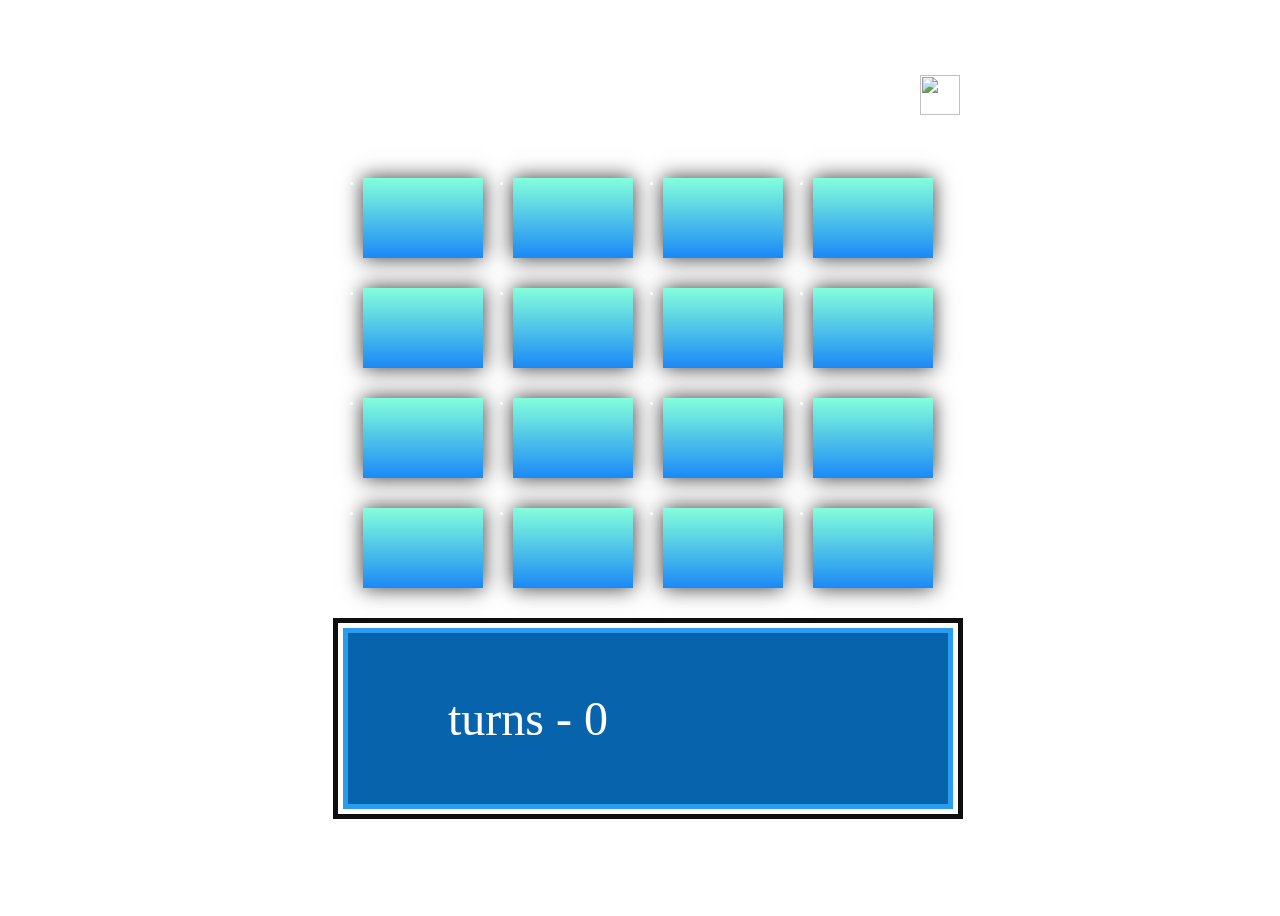
==== index.html @ a7846d17 "Add files via upload" ====
<!DOCTYPE html>
<html lang="en">
<head>
    <meta charset="UTF-8">
    <meta name="viewport" content="width=device-width, initial-scale=1.0">
    <meta http-equiv="X-UA-Compatible" content="ie=edge">
    <link href="fonts/notepenkit/stylesheet.css" rel="stylesheet">
    <link href="fonts/memorygame/font/flaticon.css" rel="stylesheet">
    <link href="css/reset.css" rel="stylesheet">
    <link href="css/app.css" rel="stylesheet">
    <link href="img/favicon.png" rel="icon">
    <title>?-CARD</title>
</head>
<body>
    <div class="wrapper">
        <header class="header">
            <h1 class="title">?-CARD</h1>
            <a class="github-link" href="https://github.com/KingOfCaves" target="_blank">
                kingofcaves
                <img class="github-logo" src="img/github-logo.png">
            </a>
        </header>
        <main class="display">
            <ul class="table-top">
            </ul>
            <article class="results">
                <p class="results__title"></p>
                <p class="results__time">time: <span class="seconds"></span> sec</p>
            </article>
        </main>
        <footer class="game-ui">
            <p class="prompt">turns - <span class="turns">0</span></p>
            <!-- <p class="time"><span class="seconds">0</span> seconds</p> -->
            <div class="rank">
                <span class="flaticon-star-1"></span>
                <span class="flaticon-star-1"></span>
                <span class="flaticon-star-1"></span>
            </div>
            <div class="redo">
                <svg><use xlink:href="img/svg/freepik-pixel/memeoryGame.svg#undo"></use></svg>
            </div>
        </footer>
    </div>
<script src="js/app.js"></script>
</body>
</html>
---- css/app.css ----
:root {
    --color-1: #382478;
    --color-2: #0863ad;
    --color-3: #299cef;
    --color-4: #fff;
    --color-5: #0f0f0f;
    --color-6: #84ffda;
    --color-7: #1b89f7;

    --border-1: 0 0 0 .5rem var(--color-3),
                0 0 0 1rem var(--color-4),
                0 0 0 1.5rem var(--color-5);
                /* 0 0 3rem 1.5rem rgba(0,0,0,0.6); */
    --border-2: 0 0 0 .5rem var(--color-4);
}
html {
    font-size: 62.5%;
    box-sizing: border-box;
}
*, *::before, *::after {
    box-sizing: inherit;
}
body {
    height: 100vh;
    width: 100vw;

    background-image: url("../img/bg5.png");
    background-repeat: no-repeat;
    background-size: cover;
    background-position: bottom;

    font-family: "notepenmedium";
    color: var(--color-4);
}
.wrapper {
    width: 84rem;
    height: 100%;
    margin: 0 auto;

    display: flex;
    flex-direction: column;
    justify-content: center;
    align-items: center;
}
.display {
    position: relative;
    height: auto;
    width: auto;
}

.header {
    height: auto;
    width: 64rem;
    margin-bottom: 1rem;

    display: flex;
    justify-content: space-between;
    align-items: center;

    font-size: 4.8rem;
}
.github-link {
    display: flex;
    align-items: center;
}
.github-link:link, .github-link:visited {
    text-decoration: none;
    color: inherit;
}
.github-logo {
    width: 4rem;
    height: 4rem;
    margin-left: .4rem;
}

.table-top {
    height: auto;
    width: auto;
    padding: 4rem;
    padding-bottom: 6rem;
    /* overflow: hidden; */

    display: grid;
    grid-template-columns: 1fr 1fr 1fr 1fr;
    align-items: center;
    justify-items: center;
    cursor: cell;
}
.card {
    position: relative;
    width: 14rem;
    height: 12rem;
    margin: 2rem;

    flex-shrink: 0;
    z-index: 10;
    box-shadow: 0 0 2rem rgba(0,0,0,0.8);
    background-image:
        linear-gradient(
            to bottom,
            var(--color-6),
            var(--color-7));
    backface-visibility: hidden;
    /* box-shadow: var(--border-2); */
}
.card:hover:not(.flip).card::before {
    transform: translate(8px, -8px);
}
.card::before {
    content: "";
    position: absolute;
    top: 0;
    left: 0;
    height: 100%;
    width: 100%;
    background-image:
        linear-gradient(
            to bottom,
            var(--color-6),
            var(--color-7)),
        url("../img/card-back.png");
    background-blend-mode: color;
    background-size: cover;
    background-repeat: no-repeat;
    background-position: center;
    z-index: 14;
    transition: transform .2s, opacity .4s;
    backface-visibility: hidden;
}
.flip.card::before{
    content: "";
    opacity: 0;
}
.status {
    display: block;
    position: absolute;
    top: .2rem;
    right: .2rem;
    z-index: 12;
    opacity: .6;
    transition: opacity .4s;
    font-size: 2.4rem;
    color: var(--color-5);
}
.type {
    display: block;
    position: absolute;
    top: 50%;
    left: 50%;
    transform: translate(-50%, -40%);
    opacity: .6;
    z-index: 10;
    font-size: 7rem;
    color: var(--color-5);
}
.game-ui {
    height: auto;
    width: 75%;
    margin-top: -4rem;
    padding: 1rem 3rem;
    z-index: 20;

    background-color: var(--color-2);
    box-shadow: var(--border-1);

    display: flex;
    justify-content: space-evenly;
    align-items: center;
    font-size: 4.8rem;
    cursor: default;
}
.prompt {
    margin-right: 1rem;
    text-align: center;
    /* font-size: 1.2em; */
}
.rank {
    display: flex;
    font-size: .6em;
}
.rank *:not(:last-child) {
    margin-right: 1rem;
}
.redo {
    display: flex;
    align-items: center;
    padding: 2rem;
}
.redo svg {
    width: 3rem;
    height: 3rem;
    transition: all 1s;
    fill: var(--color-4);
}
.redo:hover svg{
    transform: rotateZ(-360deg);
}

.results {
    width: 100%;
    height: 0;
    position: absolute;
    top: 50%;
    left: 50%;
    transform: translate(-50%, -50%);
    z-index: 16;
    display: flex;
    justify-content: center;
    align-items: center;
    flex-direction: column;
    transition: all 1s;
    overflow: hidden;
}
.results * {
    opacity: 0;
    transition: inherit;
}
.results-open {
    background-color: var(--color-7);
    box-shadow: var(--border-2);
    height: 100%;
}
.results-open * {
    opacity: 1;
}
.results__title {
    margin-bottom: 1rem;
    font-size: 6rem;
    text-transform: uppercase;
}
.results__time {
    font-size: 5rem;
}

@media screen and (max-width: 1200px), screen and (max-height: 900px) {
    .card {
        margin: 1.5rem;
        width: 12rem;
        height: 8rem;

    }
    .game-ui {
        width: 60rem;
    }
    .type {
        font-size: 5rem;
    }
}

@media screen and (max-width: 900px),  screen and (max-height: 700px){
    :root {
        --border-1: 0 0 0 .25rem var(--color-3),
                0 0 0 .5rem var(--color-4),
                0 0 0 .75rem var(--color-5);
    }
    body {
        overflow: hidden;
    }
    .wrapper {
        margin: 0;
        width: 100%;
        height: 100%;
        justify-content: center;
        flex-direction: column;
    }
    .header {
        width: 30rem;
        position: absolute;
        left: 4rem;
        top: 50%;
        font-size: 3rem;
        transform:
            translate(-50%, -50%)
            rotate(-90deg);
    }
    .title {
        display: none;
        margin: 2rem;
    }
    .github-logo {
        width: 2rem;
        height: 2rem;
    }
    .github-link {
        margin: 0 auto;
    }
    .table-top {
        padding: 0;
    }
    .card {
        margin: .5rem;
        width: 10rem;
        height: 8rem;
    }
    .card:hover:not(.flip).card::before {
    	transform: translate(0);
    }
    .game-ui {
        margin-top: .75rem;
        font-size: 2.4rem;
        width: 36rem;
        padding: 0;
    }
    .prompt {
        width: auto;
        margin: 0 1rem;
    }
    .redo {
        padding: 1rem;
    }
    .redo svg{
        width: 2rem;
        height: 2rem;
    }
    .status {
        font-size: 1.2rem;
    }
    .type {
        font-size: 3rem;
    }
    .results__title {
        font-size: 2.6rem;
    }
    .results__time {
        font-size: 2rem;
    }
}

@media screen and (max-width: 800px), screen and (max-height: 500px) {
    .card {
        width: 9rem;
        height: 7rem;
    }

    .game-ui {
        width: 24rem;
    }
}

@media screen and (max-width: 700px) {
    .card {
        width: 8rem;
        height: 6rem;
    }

    .game-ui {
        width: 24rem;
    }
}

@media screen and (max-width: 500px), screen and (max-height: 400px) {
    .card {
        width: 7rem;
        height: 5rem;
    }

    .game-ui {
        width: 24rem;
    }
}

@media screen and (min-width: 300px) and (max-height: 1000px) and (min-height: 460px) {
    .header {
        display: flex;
        position: absolute;
        top: 2rem;
        left: 50%;
        font-size: 3rem;
        transform:
            translate(-50%, 0)
            rotate(0);
    }
}

@media screen and (max-height: 400px){
    .game-ui {
        margin-top: 0.5rem;
    }
}
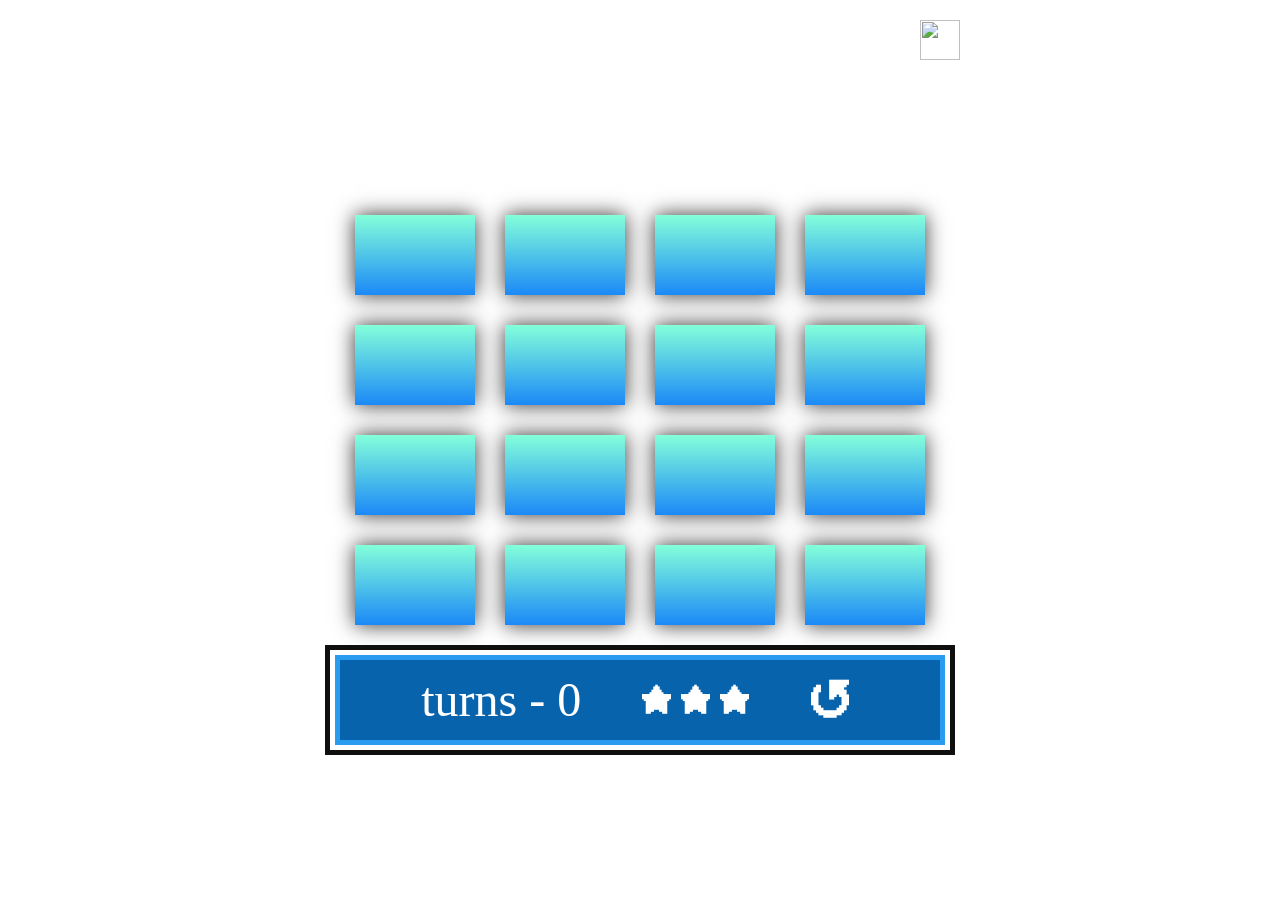
==== commit 3729ac89: "getting rid of useless stuff" ====
--- a/index.html
+++ b/index.html
@@ -1,46 +1,45 @@
-<!DOCTYPE html>
-<html lang="en">
-<head>
-    <meta charset="UTF-8">
-    <meta name="viewport" content="width=device-width, initial-scale=1.0">
-    <meta http-equiv="X-UA-Compatible" content="ie=edge">
-    <link href="fonts/notepenkit/stylesheet.css" rel="stylesheet">
-    <link href="fonts/memorygame/font/flaticon.css" rel="stylesheet">
-    <link href="css/reset.css" rel="stylesheet">
-    <link href="css/app.css" rel="stylesheet">
-    <link href="img/favicon.png" rel="icon">
-    <title>?-CARD</title>
-</head>
-<body>
-    <div class="wrapper">
-        <header class="header">
-            <h1 class="title">?-CARD</h1>
-            <a class="github-link" href="https://github.com/KingOfCaves" target="_blank">
-                kingofcaves
-                <img class="github-logo" src="img/github-logo.png">
-            </a>
-        </header>
-        <main class="display">
-            <ul class="table-top">
-            </ul>
-            <article class="results">
-                <p class="results__title"></p>
-                <p class="results__time">time: <span class="seconds"></span> sec</p>
-            </article>
-        </main>
-        <footer class="game-ui">
-            <p class="prompt">turns - <span class="turns">0</span></p>
-            <!-- <p class="time"><span class="seconds">0</span> seconds</p> -->
-            <div class="rank">
-                <span class="flaticon-star-1"></span>
-                <span class="flaticon-star-1"></span>
-                <span class="flaticon-star-1"></span>
-            </div>
-            <div class="redo">
-                <svg><use xlink:href="img/svg/freepik-pixel/memeoryGame.svg#undo"></use></svg>
-            </div>
-        </footer>
-    </div>
-<script src="js/app.js"></script>
-</body>
+<!DOCTYPE html>
+<html lang="en">
+<head>
+    <meta charset="UTF-8">
+    <meta name="viewport" content="width=device-width, initial-scale=1.0">
+    <meta http-equiv="X-UA-Compatible" content="ie=edge">
+    <link href="fonts/notepenkit/stylesheet.css" rel="stylesheet">
+    <link href="fonts/memorygame/font/flaticon.css" rel="stylesheet">
+    <link href="css/reset.css" rel="stylesheet">
+    <link href="css/app.css" rel="stylesheet">
+    <link href="img/favicon.png" rel="icon">
+    <title>?-CARD</title>
+</head>
+<body>
+    <div class="wrapper">
+        <header class="header">
+            <h1 class="title">?-CARD</h1>
+            <a class="github-link" href="https://github.com/KingOfCaves" target="_blank">
+                kingofcaves
+                <img class="github-logo" src="img/github-logo.png">
+            </a>
+        </header>
+        <main class="display">
+            <ul class="table-top">
+            </ul>
+            <article class="results">
+                <p class="results__title"></p>
+                <p class="results__time">time: <span class="seconds"></span> sec</p>
+            </article>
+        </main>
+        <footer class="game-ui">
+            <p class="prompt">turns - <span class="turns">0</span></p>
+            <div class="rank">
+                <span class="flaticon-star-1"></span>
+                <span class="flaticon-star-1"></span>
+                <span class="flaticon-star-1"></span>
+            </div>
+            <div class="redo">
+                <span class="flaticon-undo"></span>
+            </div>
+        </footer>
+    </div>
+<script src="js/app.js"></script>
+</body>
 </html>--- a/fonts/memorygame/font/flaticon.css
+++ b/fonts/memorygame/font/flaticon.css
@@ -0,0 +1,44 @@
+	/*
+  	Flaticon icon font: Flaticon
+  	Creation date: 16/09/2018 09:43
+  	*/
+
+@font-face {
+  font-family: "Flaticon";
+  src: url("./Flaticon.eot");
+  src: url("./Flaticon.eot?#iefix") format("embedded-opentype"),
+       url("./Flaticon.woff") format("woff"),
+       url("./Flaticon.ttf") format("truetype"),
+       url("./Flaticon.svg#Flaticon") format("svg");
+  font-weight: normal;
+  font-style: normal;
+}
+
+@media screen and (-webkit-min-device-pixel-ratio:0) {
+  @font-face {
+    font-family: "Flaticon";
+    src: url("./Flaticon.svg#Flaticon") format("svg");
+  }
+}
+
+[class^="flaticon-"]:before, [class*=" flaticon-"]:before,
+[class^="flaticon-"]:after, [class*=" flaticon-"]:after {
+  font-family: Flaticon;
+  font-style: normal;
+}
+
+.flaticon-star:before { content: "\f100"; }
+.flaticon-undo:before { content: "\f101"; }
+.flaticon-star-1:before { content: "\f102"; }
+.flaticon-check:before { content: "\f103"; }
+.flaticon-cancel:before { content: "\f104"; }
+.flaticon-snowflake:before { content: "\f105"; }
+.flaticon-humidity:before { content: "\f106"; }
+.flaticon-thunder:before { content: "\f107"; }
+.flaticon-sunrise:before { content: "\f108"; }
+.flaticon-night:before { content: "\f109"; }
+.flaticon-cloud:before { content: "\f10a"; }
+.flaticon-hailing:before { content: "\f10b"; }
+.flaticon-tornado:before { content: "\f10c"; }
+.flaticon-help:before { content: "\f10d"; }
+.flaticon-help-1:before { content: "\f10e"; }--- a/css/app.css
+++ b/css/app.css
@@ -1,379 +1,379 @@
-:root {
-    --color-1: #382478;
-    --color-2: #0863ad;
-    --color-3: #299cef;
-    --color-4: #fff;
-    --color-5: #0f0f0f;
-    --color-6: #84ffda;
-    --color-7: #1b89f7;
-
-    --border-1: 0 0 0 .5rem var(--color-3),
-                0 0 0 1rem var(--color-4),
-                0 0 0 1.5rem var(--color-5);
-                /* 0 0 3rem 1.5rem rgba(0,0,0,0.6); */
-    --border-2: 0 0 0 .5rem var(--color-4);
-}
-html {
-    font-size: 62.5%;
-    box-sizing: border-box;
-}
-*, *::before, *::after {
-    box-sizing: inherit;
-}
-body {
-    height: 100vh;
-    width: 100vw;
-
-    background-image: url("../img/bg5.png");
-    background-repeat: no-repeat;
-    background-size: cover;
-    background-position: bottom;
-
-    font-family: "notepenmedium";
-    color: var(--color-4);
-}
-.wrapper {
-    width: 84rem;
-    height: 100%;
-    margin: 0 auto;
-
-    display: flex;
-    flex-direction: column;
-    justify-content: center;
-    align-items: center;
-}
-.display {
-    position: relative;
-    height: auto;
-    width: auto;
-}
-
-.header {
-    height: auto;
-    width: 64rem;
-    margin-bottom: 1rem;
-
-    display: flex;
-    justify-content: space-between;
-    align-items: center;
-
-    font-size: 4.8rem;
-}
-.github-link {
-    display: flex;
-    align-items: center;
-}
-.github-link:link, .github-link:visited {
-    text-decoration: none;
-    color: inherit;
-}
-.github-logo {
-    width: 4rem;
-    height: 4rem;
-    margin-left: .4rem;
-}
-
-.table-top {
-    height: auto;
-    width: auto;
-    padding: 4rem;
-    padding-bottom: 6rem;
-    /* overflow: hidden; */
-
-    display: grid;
-    grid-template-columns: 1fr 1fr 1fr 1fr;
-    align-items: center;
-    justify-items: center;
-    cursor: cell;
-}
-.card {
-    position: relative;
-    width: 14rem;
-    height: 12rem;
-    margin: 2rem;
-
-    flex-shrink: 0;
-    z-index: 10;
-    box-shadow: 0 0 2rem rgba(0,0,0,0.8);
-    background-image:
-        linear-gradient(
-            to bottom,
-            var(--color-6),
-            var(--color-7));
-    backface-visibility: hidden;
-    /* box-shadow: var(--border-2); */
-}
-.card:hover:not(.flip).card::before {
-    transform: translate(8px, -8px);
-}
-.card::before {
-    content: "";
-    position: absolute;
-    top: 0;
-    left: 0;
-    height: 100%;
-    width: 100%;
-    background-image:
-        linear-gradient(
-            to bottom,
-            var(--color-6),
-            var(--color-7)),
-        url("../img/card-back.png");
-    background-blend-mode: color;
-    background-size: cover;
-    background-repeat: no-repeat;
-    background-position: center;
-    z-index: 14;
-    transition: transform .2s, opacity .4s;
-    backface-visibility: hidden;
-}
-.flip.card::before{
-    content: "";
-    opacity: 0;
-}
-.status {
-    display: block;
-    position: absolute;
-    top: .2rem;
-    right: .2rem;
-    z-index: 12;
-    opacity: .6;
-    transition: opacity .4s;
-    font-size: 2.4rem;
-    color: var(--color-5);
-}
-.type {
-    display: block;
-    position: absolute;
-    top: 50%;
-    left: 50%;
-    transform: translate(-50%, -40%);
-    opacity: .6;
-    z-index: 10;
-    font-size: 7rem;
-    color: var(--color-5);
-}
-.game-ui {
-    height: auto;
-    width: 75%;
-    margin-top: -4rem;
-    padding: 1rem 3rem;
-    z-index: 20;
-
-    background-color: var(--color-2);
-    box-shadow: var(--border-1);
-
-    display: flex;
-    justify-content: space-evenly;
-    align-items: center;
-    font-size: 4.8rem;
-    cursor: default;
-}
-.prompt {
-    margin-right: 1rem;
-    text-align: center;
-    /* font-size: 1.2em; */
-}
-.rank {
-    display: flex;
-    font-size: .6em;
-}
-.rank *:not(:last-child) {
-    margin-right: 1rem;
-}
-.redo {
-    display: flex;
-    align-items: center;
-    padding: 2rem;
-}
-.redo svg {
-    width: 3rem;
-    height: 3rem;
-    transition: all 1s;
-    fill: var(--color-4);
-}
-.redo:hover svg{
-    transform: rotateZ(-360deg);
-}
-
-.results {
-    width: 100%;
-    height: 0;
-    position: absolute;
-    top: 50%;
-    left: 50%;
-    transform: translate(-50%, -50%);
-    z-index: 16;
-    display: flex;
-    justify-content: center;
-    align-items: center;
-    flex-direction: column;
-    transition: all 1s;
-    overflow: hidden;
-}
-.results * {
-    opacity: 0;
-    transition: inherit;
-}
-.results-open {
-    background-color: var(--color-7);
-    box-shadow: var(--border-2);
-    height: 100%;
-}
-.results-open * {
-    opacity: 1;
-}
-.results__title {
-    margin-bottom: 1rem;
-    font-size: 6rem;
-    text-transform: uppercase;
-}
-.results__time {
-    font-size: 5rem;
-}
-
-@media screen and (max-width: 1200px), screen and (max-height: 900px) {
-    .card {
-        margin: 1.5rem;
-        width: 12rem;
-        height: 8rem;
-
-    }
-    .game-ui {
-        width: 60rem;
-    }
-    .type {
-        font-size: 5rem;
-    }
-}
-
-@media screen and (max-width: 900px),  screen and (max-height: 700px){
-    :root {
-        --border-1: 0 0 0 .25rem var(--color-3),
-                0 0 0 .5rem var(--color-4),
-                0 0 0 .75rem var(--color-5);
-    }
-    body {
-        overflow: hidden;
-    }
-    .wrapper {
-        margin: 0;
-        width: 100%;
-        height: 100%;
-        justify-content: center;
-        flex-direction: column;
-    }
-    .header {
-        width: 30rem;
-        position: absolute;
-        left: 4rem;
-        top: 50%;
-        font-size: 3rem;
-        transform:
-            translate(-50%, -50%)
-            rotate(-90deg);
-    }
-    .title {
-        display: none;
-        margin: 2rem;
-    }
-    .github-logo {
-        width: 2rem;
-        height: 2rem;
-    }
-    .github-link {
-        margin: 0 auto;
-    }
-    .table-top {
-        padding: 0;
-    }
-    .card {
-        margin: .5rem;
-        width: 10rem;
-        height: 8rem;
-    }
-    .card:hover:not(.flip).card::before {
-    	transform: translate(0);
-    }
-    .game-ui {
-        margin-top: .75rem;
-        font-size: 2.4rem;
-        width: 36rem;
-        padding: 0;
-    }
-    .prompt {
-        width: auto;
-        margin: 0 1rem;
-    }
-    .redo {
-        padding: 1rem;
-    }
-    .redo svg{
-        width: 2rem;
-        height: 2rem;
-    }
-    .status {
-        font-size: 1.2rem;
-    }
-    .type {
-        font-size: 3rem;
-    }
-    .results__title {
-        font-size: 2.6rem;
-    }
-    .results__time {
-        font-size: 2rem;
-    }
-}
-
-@media screen and (max-width: 800px), screen and (max-height: 500px) {
-    .card {
-        width: 9rem;
-        height: 7rem;
-    }
-
-    .game-ui {
-        width: 24rem;
-    }
-}
-
-@media screen and (max-width: 700px) {
-    .card {
-        width: 8rem;
-        height: 6rem;
-    }
-
-    .game-ui {
-        width: 24rem;
-    }
-}
-
-@media screen and (max-width: 500px), screen and (max-height: 400px) {
-    .card {
-        width: 7rem;
-        height: 5rem;
-    }
-
-    .game-ui {
-        width: 24rem;
-    }
-}
-
-@media screen and (min-width: 300px) and (max-height: 1000px) and (min-height: 460px) {
-    .header {
-        display: flex;
-        position: absolute;
-        top: 2rem;
-        left: 50%;
-        font-size: 3rem;
-        transform:
-            translate(-50%, 0)
-            rotate(0);
-    }
-}
-
-@media screen and (max-height: 400px){
-    .game-ui {
-        margin-top: 0.5rem;
-    }
+:root {
+    --color-1: #382478;
+    --color-2: #0863ad;
+    --color-3: #299cef;
+    --color-4: #fff;
+    --color-5: #0f0f0f;
+    --color-6: #84ffda;
+    --color-7: #1b89f7;
+
+    --border-1: 0 0 0 .5rem var(--color-3),
+                0 0 0 1rem var(--color-4),
+                0 0 0 1.5rem var(--color-5);
+                /* 0 0 3rem 1.5rem rgba(0,0,0,0.6); */
+    --border-2: 0 0 0 .5rem var(--color-4);
+}
+html {
+    font-size: 62.5%;
+    box-sizing: border-box;
+}
+*, *::before, *::after {
+    box-sizing: inherit;
+}
+body {
+    height: 100vh;
+    width: 100vw;
+
+    background-image: url("../img/bg5.png");
+    background-repeat: no-repeat;
+    background-size: cover;
+    background-position: bottom;
+
+    font-family: "notepenmedium";
+    color: var(--color-4);
+}
+.wrapper {
+    width: 84rem;
+    height: 100%;
+    margin: 0 auto;
+
+    display: flex;
+    flex-direction: column;
+    justify-content: center;
+    align-items: center;
+}
+.display {
+    position: relative;
+    height: auto;
+    width: auto;
+}
+
+.header {
+    height: auto;
+    width: 64rem;
+    margin-bottom: 1rem;
+
+    display: flex;
+    justify-content: space-between;
+    align-items: center;
+
+    font-size: 4.8rem;
+}
+.github-link {
+    display: flex;
+    align-items: center;
+}
+.github-link:link, .github-link:visited {
+    text-decoration: none;
+    color: inherit;
+}
+.github-logo {
+    width: 4rem;
+    height: 4rem;
+    margin-left: .4rem;
+}
+
+.table-top {
+    height: auto;
+    width: auto;
+    padding: 4rem;
+    padding-bottom: 6rem;
+    /* overflow: hidden; */
+
+    display: grid;
+    grid-template-columns: 1fr 1fr 1fr 1fr;
+    align-items: center;
+    justify-items: center;
+    cursor: cell;
+}
+.card {
+    position: relative;
+    width: 14rem;
+    height: 12rem;
+    margin: 2rem;
+
+    flex-shrink: 0;
+    z-index: 10;
+    box-shadow: 0 0 2rem rgba(0,0,0,0.8);
+    background-image:
+        linear-gradient(
+            to bottom,
+            var(--color-6),
+            var(--color-7));
+    backface-visibility: hidden;
+    /* box-shadow: var(--border-2); */
+}
+.card:hover:not(.flip).card::before {
+    transform: translate(8px, -8px);
+}
+.card::before {
+    content: "";
+    position: absolute;
+    top: 0;
+    left: 0;
+    height: 100%;
+    width: 100%;
+    background-image:
+        linear-gradient(
+            to bottom,
+            var(--color-6),
+            var(--color-7)),
+        url("../img/card-back.png");
+    background-blend-mode: color;
+    background-size: cover;
+    background-repeat: no-repeat;
+    background-position: center;
+    z-index: 14;
+    transition: transform .2s, opacity .4s;
+    backface-visibility: hidden;
+}
+.flip.card::before{
+    content: "";
+    opacity: 0;
+}
+.status {
+    display: block;
+    position: absolute;
+    top: .2rem;
+    right: .2rem;
+    z-index: 12;
+    opacity: .6;
+    transition: opacity .4s;
+    font-size: 2.4rem;
+    color: var(--color-5);
+}
+.type {
+    display: block;
+    position: absolute;
+    top: 50%;
+    left: 50%;
+    transform: translate(-50%, -40%);
+    opacity: .6;
+    z-index: 10;
+    font-size: 7rem;
+    color: var(--color-5);
+}
+.game-ui {
+    height: auto;
+    width: 75%;
+    margin-top: -4rem;
+    padding: 1rem 3rem;
+    z-index: 20;
+
+    background-color: var(--color-2);
+    box-shadow: var(--border-1);
+
+    display: flex;
+    justify-content: space-evenly;
+    align-items: center;
+    font-size: 4.8rem;
+    cursor: default;
+}
+.prompt {
+    margin-right: 1rem;
+    text-align: center;
+    /* font-size: 1.2em; */
+}
+.rank {
+    display: flex;
+    font-size: .6em;
+}
+.rank *:not(:last-child) {
+    margin-right: 1rem;
+}
+.redo {
+    display: flex;
+    align-items: center;
+    justify-content: center;
+    padding: 1rem;
+    font-size: .8em;
+    color: var(--color-4);
+}
+.redo span {
+    transition: all .5s;
+}
+.redo:hover span {
+    transform: scale(.8);
+}
+
+.results {
+    width: 100%;
+    height: 0;
+    position: absolute;
+    top: 50%;
+    left: 50%;
+    transform: translate(-50%, -50%);
+    z-index: 16;
+    display: flex;
+    justify-content: center;
+    align-items: center;
+    flex-direction: column;
+    transition: all 1s;
+    overflow: hidden;
+}
+.results * {
+    opacity: 0;
+    transition: inherit;
+}
+.results-open {
+    background-color: #000000cc;
+    /* box-shadow: 0 0 2rem 1rem #000000cc; */
+    height: 100%;
+}
+.results-open * {
+    opacity: 1;
+}
+.results__title {
+    margin-bottom: 1rem;
+    font-size: 6rem;
+    text-transform: uppercase;
+}
+.results__time {
+    font-size: 5rem;
+}
+
+@media screen and (max-width: 1200px), screen and (max-height: 900px) {
+    .card {
+        margin: 1.5rem;
+        width: 12rem;
+        height: 8rem;
+
+    }
+    .game-ui {
+        width: 60rem;
+    }
+    .type {
+        font-size: 5rem;
+    }
+}
+
+@media screen and (max-width: 900px),  screen and (max-height: 700px){
+    :root {
+        --border-1: 0 0 0 .25rem var(--color-3),
+                0 0 0 .5rem var(--color-4),
+                0 0 0 .75rem var(--color-5);
+    }
+    body {
+        overflow: hidden;
+    }
+    .wrapper {
+        margin: 0;
+        width: 100%;
+        height: 100%;
+        justify-content: center;
+        flex-direction: column;
+    }
+    .header {
+        width: 30rem;
+        position: absolute;
+        left: 4rem;
+        top: 50%;
+        font-size: 3rem;
+        transform:
+            translate(-50%, -50%)
+            rotate(-90deg);
+    }
+    .title {
+        display: none;
+        margin: 2rem;
+    }
+    .github-logo {
+        width: 2rem;
+        height: 2rem;
+    }
+    .github-link {
+        margin: 0 auto;
+    }
+    .table-top {
+        padding: 0;
+    }
+    .card {
+        margin: .5rem;
+        width: 10rem;
+        height: 8rem;
+    }
+    .card:hover:not(.flip).card::before {
+    	transform: translate(0);
+    }
+    .game-ui {
+        margin-top: .75rem;
+        font-size: 2.4rem;
+        width: 36rem;
+        padding: 0 2rem;
+    }
+    .prompt {
+        width: auto;
+        margin: 0 1rem;
+    }
+    .redo {
+        padding: 1rem;
+    }
+    .redo svg{
+        width: 2rem;
+        height: 2rem;
+    }
+    .status {
+        font-size: 1.2rem;
+    }
+    .type {
+        font-size: 3rem;
+    }
+    .results__title {
+        font-size: 3rem;
+    }
+    .results__time {
+        font-size: 3.6rem;
+    }
+}
+
+@media screen and (max-width: 800px), screen and (max-height: 500px) {
+    .card {
+        width: 9rem;
+        height: 7rem;
+    }
+
+    .game-ui {
+        width: 24rem;
+    }
+}
+
+@media screen and (max-width: 700px) {
+    .card {
+        width: 8rem;
+        height: 6rem;
+    }
+
+    .game-ui {
+        width: 24rem;
+    }
+}
+
+@media screen and (max-width: 500px), screen and (max-height: 400px) {
+    .card {
+        width: 7rem;
+        height: 5rem;
+    }
+
+    .game-ui {
+        width: 24rem;
+    }
+}
+
+@media screen and (min-width: 300px) and (max-height: 1000px) and (min-height: 460px) {
+    .header {
+        display: flex;
+        position: absolute;
+        top: 2rem;
+        left: 50%;
+        font-size: 3rem;
+        transform:
+            translate(-50%, 0)
+            rotate(0);
+    }
+}
+
+@media screen and (max-height: 400px){
+    .game-ui {
+        margin-top: 0.5rem;
+    }
 }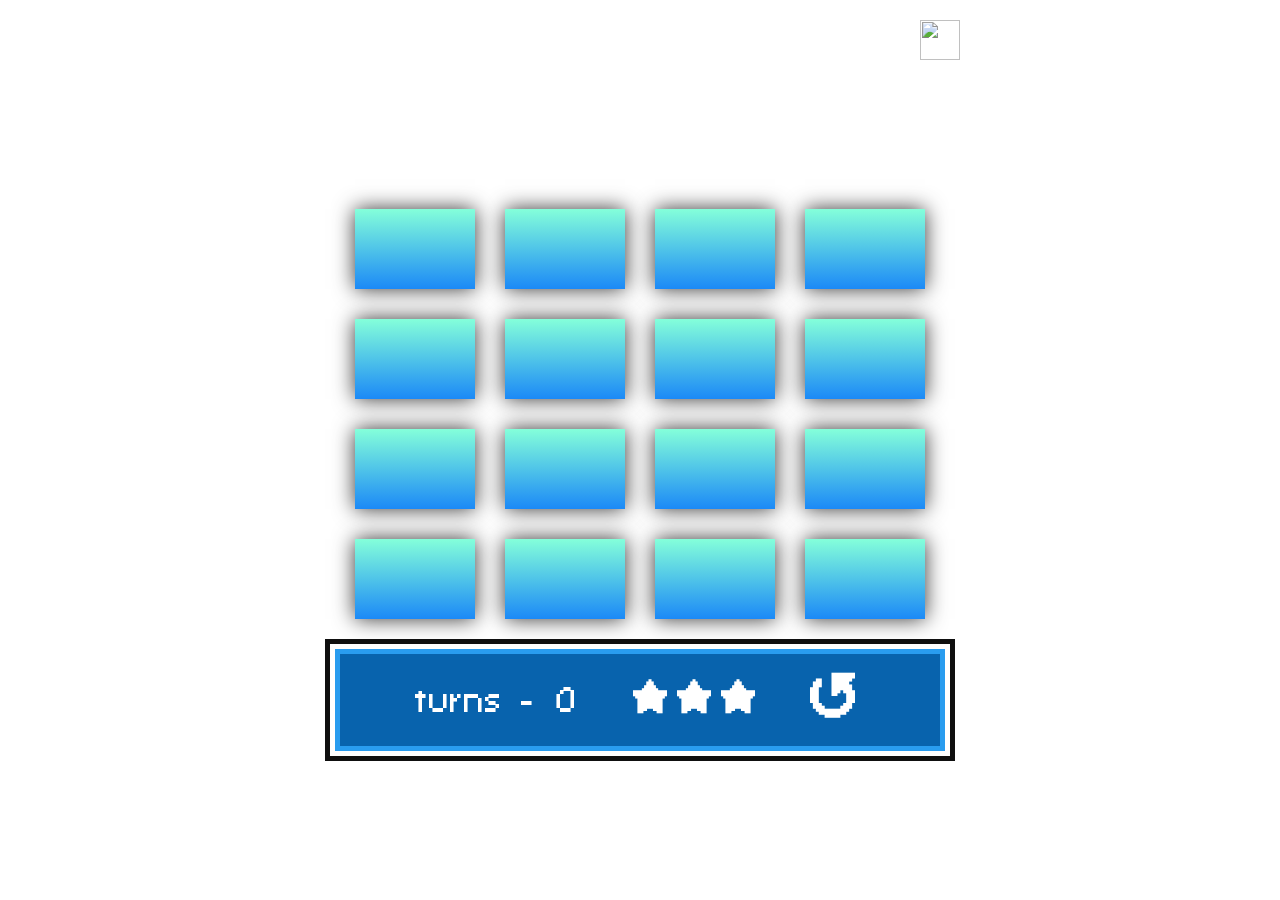
==== commit fad6fab4: "font change" ====
--- a/index.html
+++ b/index.html
@@ -5,6 +5,7 @@
     <meta name="viewport" content="width=device-width, initial-scale=1.0">
     <meta http-equiv="X-UA-Compatible" content="ie=edge">
     <link href="fonts/notepenkit/stylesheet.css" rel="stylesheet">
+    <link href="fonts/comicoro/stylesheet.css" rel="stylesheet">
     <link href="fonts/memorygame/font/flaticon.css" rel="stylesheet">
     <link href="css/reset.css" rel="stylesheet">
     <link href="css/app.css" rel="stylesheet">
--- a/fonts/comicoro/stylesheet.css
+++ b/fonts/comicoro/stylesheet.css
@@ -0,0 +1,12 @@
+/*! Generated by Font Squirrel (https://www.fontsquirrel.com) on September 26, 2018 */
+
+
+
+@font-face {
+    font-family: 'comicoromedium';
+    src: url('comicoro-webfont.woff2') format('woff2'),
+         url('comicoro-webfont.woff') format('woff');
+    font-weight: normal;
+    font-style: normal;
+
+}--- a/css/app.css
+++ b/css/app.css
@@ -29,7 +29,7 @@
     background-size: cover;
     background-position: bottom;
 
-    font-family: "notepenmedium";
+    font-family: "comicoromedium";
     color: var(--color-4);
 }
 .wrapper {
@@ -57,7 +57,7 @@
     justify-content: space-between;
     align-items: center;
 
-    font-size: 4.8rem;
+    font-size: 5.6rem;
 }
 .github-link {
     display: flex;
@@ -166,7 +166,7 @@
     display: flex;
     justify-content: space-evenly;
     align-items: center;
-    font-size: 4.8rem;
+    font-size: 5.6rem;
     cursor: default;
 }
 .prompt {
@@ -225,11 +225,11 @@
 }
 .results__title {
     margin-bottom: 1rem;
-    font-size: 6rem;
+    font-size: 10rem;
     text-transform: uppercase;
 }
 .results__time {
-    font-size: 5rem;
+    font-size: 8rem;
 }
 
 @media screen and (max-width: 1200px), screen and (max-height: 900px) {
@@ -268,7 +268,7 @@
         position: absolute;
         left: 4rem;
         top: 50%;
-        font-size: 3rem;
+        font-size: 4rem;
         transform:
             translate(-50%, -50%)
             rotate(-90deg);
